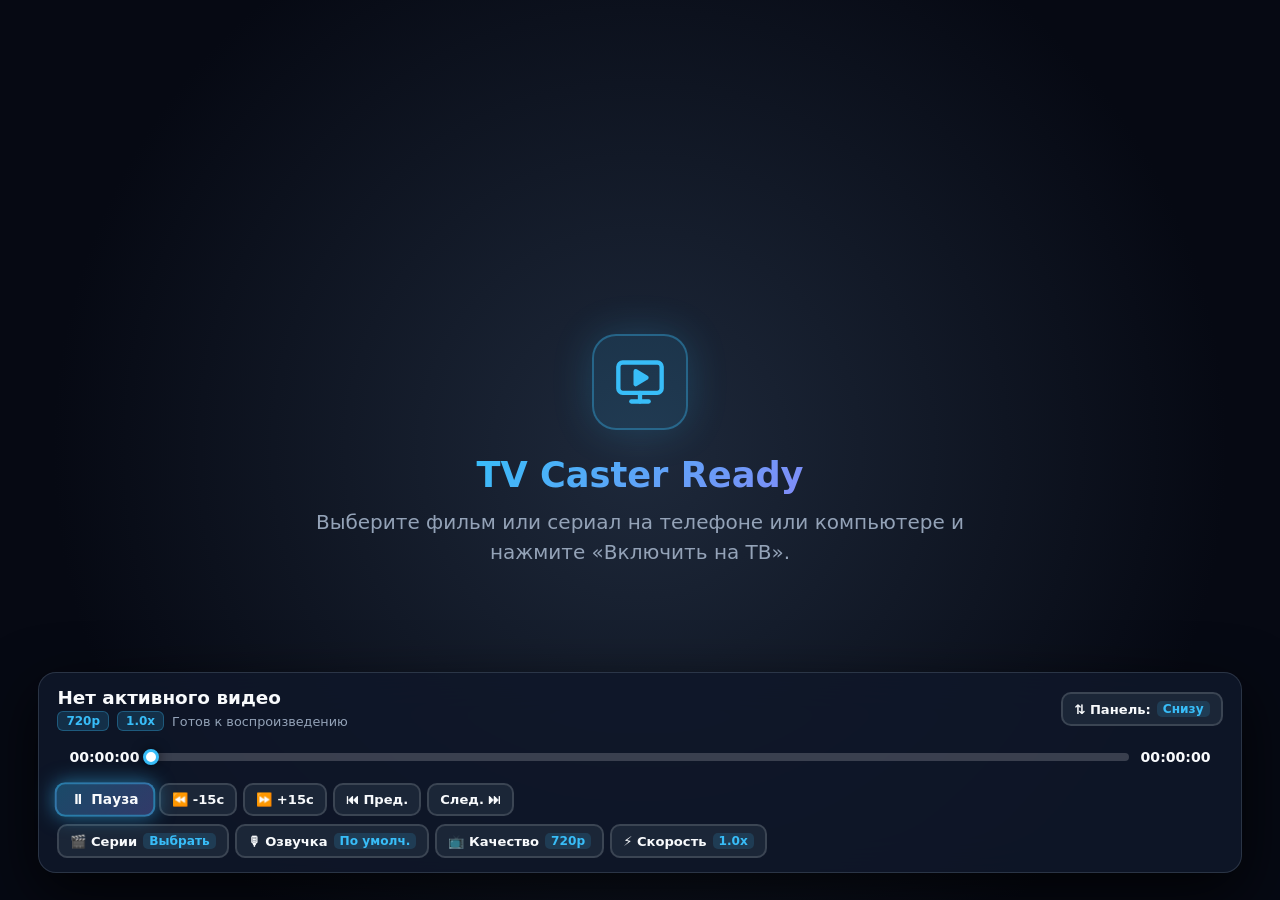
==== templates/tv_player.html @ a9887165 "fix: fit all TV overlay controls inside 960px TV viewport and probe exact duration" ====
<!DOCTYPE html>
<html lang="ru">
<head>
  <meta charset="UTF-8">
  <meta name="viewport" content="width=device-width, initial-scale=1.0, maximum-scale=1.0, user-scalable=no">
  <title>TV Caster — Android TV Player</title>
  <link rel="stylesheet" href="/static/tv/tv_player.css?v=2">
</head>
<body class="browser-mode">
  <!-- Video Surface -->
  <div id="video-container">
    <video id="tv-video" playsinline autoplay></video>
  </div>

  <!-- Standby / Buffering Screen -->
  <div id="standby-screen" class="standby-screen">
    <div class="standby-logo">
      <svg width="52" height="52" viewBox="0 0 24 24" fill="none" stroke="#38bdf8" stroke-width="2" stroke-linecap="round" stroke-linejoin="round">
        <rect x="2" y="3" width="20" height="14" rx="2" ry="2"></rect>
        <polygon points="10 7 15 10 10 13 10 7" fill="#38bdf8"></polygon>
        <line x1="8" y1="21" x2="16" y2="21"></line>
        <line x1="12" y1="17" x2="12" y2="21"></line>
      </svg>
    </div>
    <h1 id="standby-title" class="standby-title">TV Caster Ready</h1>
    <p id="standby-subtitle" class="standby-subtitle">Выберите фильм или сериал на телефоне или компьютере и нажмите «Включить на ТВ».</p>

    <div id="loading-box" class="loading-box">
      <div class="loading-status-row">
        <span id="loading-status-text">Подготовка видео…</span>
        <span id="loading-speed-text">0 MB/s</span>
      </div>
      <div class="loading-bar-track">
        <div id="loading-bar-fill" class="loading-bar-fill"></div>
      </div>
    </div>
  </div>

  <!-- Center Action Toast -->
  <div id="action-toast" class="action-toast">⏸ Пауза</div>

  <!-- Player Overlay Bar (Docked Bottom or Top) -->
  <div id="tv-overlay" class="tv-overlay dock-bottom">
    <div class="overlay-header">
      <div class="media-title-group">
        <div id="overlay-title" class="media-title">Нет активного видео</div>
        <div class="media-meta">
          <span id="badge-episode" class="badge" style="display: none;">Серия</span>
          <span id="badge-voice" class="badge" style="display: none;">Озвучка</span>
          <span id="badge-quality" class="badge">720p</span>
          <span id="badge-speed" class="badge">1.0x</span>
          <span id="overlay-buffer-info">Готов к воспроизведению</span>
        </div>
      </div>
      <div class="controls-group">
        <button class="tv-btn focusable" data-row="0" data-action="toggle-dock" id="btn-dock">
          <span>⇅ Панель:</span>
          <span id="label-dock" class="btn-sub">Снизу</span>
        </button>
      </div>
    </div>

    <!-- Timeline Scrubber (Row 0 / 1) -->
    <div id="timeline-scrubber" class="timeline-row focusable" tabindex="0" data-row="1" data-action="timeline">
      <span id="time-current" class="time-label">00:00:00</span>
      <div class="timeline-track" id="timeline-track">
        <div id="timeline-buffer" class="timeline-buffer"></div>
        <div id="timeline-progress" class="timeline-progress"></div>
        <div id="timeline-thumb" class="timeline-thumb"></div>
      </div>
      <span id="time-duration" class="time-label">00:00:00</span>
    </div>

    <!-- Control Buttons (Row 2) -->
    <div class="controls-row">
      <div class="controls-group">
        <button class="tv-btn primary-play focusable" data-row="2" data-action="toggle-play" id="btn-play">
          <span id="play-icon">⏸</span>
          <span id="play-label">Пауза</span>
        </button>
        <button class="tv-btn focusable" data-row="2" data-action="seek-back" id="btn-rew">
          <span>⏪ -15с</span>
        </button>
        <button class="tv-btn focusable" data-row="2" data-action="seek-fwd" id="btn-ff">
          <span>⏩ +15с</span>
        </button>
        <button class="tv-btn focusable" data-row="2" data-action="prev-ep" id="btn-prev-ep">
          <span>⏮ Пред.</span>
        </button>
        <button class="tv-btn focusable" data-row="2" data-action="next-ep" id="btn-next-ep">
          <span>След. ⏭</span>
        </button>
      </div>

      <div class="controls-group">
        <button class="tv-btn focusable" data-row="2" data-action="open-episodes" id="btn-episodes">
          <span>🎬 Серии</span>
          <span id="sub-episode" class="btn-sub">Выбрать</span>
        </button>
        <button class="tv-btn focusable" data-row="2" data-action="open-voices" id="btn-voices">
          <span>🎙 Озвучка</span>
          <span id="sub-voice" class="btn-sub">По умолч.</span>
        </button>
        <button class="tv-btn focusable" data-row="2" data-action="open-quality" id="btn-quality">
          <span>📺 Качество</span>
          <span id="sub-quality" class="btn-sub">720p</span>
        </button>
        <button class="tv-btn focusable" data-row="2" data-action="open-speed" id="btn-speed">
          <span>⚡ Скорость</span>
          <span id="sub-speed" class="btn-sub">1.0x</span>
        </button>
      </div>
    </div>
  </div>

  <!-- Modal Popover for Seasons/Episodes, Voice Acting, Quality, Speed -->
  <div id="tv-modal-backdrop" class="tv-modal-backdrop">
    <div class="tv-modal" id="tv-modal">
      <div class="modal-header">
        <h2 id="modal-title" class="modal-title">Выбор</h2>
        <span class="modal-hint">Стрелки ◀ ▶ ▲ ▼ для выбора • OK применить • НАЗАД закрыть</span>
      </div>
      <div id="modal-season-tabs" class="season-tabs" style="display: none;"></div>
      <div id="modal-options-grid" class="modal-options-grid"></div>
    </div>
  </div>

  <script src="/static/tv/tv_player.js?v=2"></script>
</body>
</html>
---- static/tv/tv_player.css ----
:root {
  --bg-dark: #060913;
  --panel-bg: rgba(15, 23, 42, 0.88);
  --panel-border: rgba(148, 163, 184, 0.22);
  --primary: #38bdf8;
  --primary-glow: rgba(56, 189, 248, 0.55);
  --accent: #818cf8;
  --text: #f8fafc;
  --text-muted: #94a3b8;
  --success: #34d399;
  --danger: #f87171;
  --safe-x: 4vw;
  --safe-y: 4vh;
}

* {
  box-sizing: border-box;
  margin: 0;
  padding: 0;
  user-select: none;
  -webkit-user-select: none;
  font-family: Inter, Roboto, system-ui, -apple-system, sans-serif;
}

html, body {
  width: 100vw;
  height: 100vh;
  overflow: hidden;
  background-color: transparent;
  color: var(--text);
}

body.browser-mode {
  background-color: #000;
}

/* Video Layer */
#video-container {
  position: fixed;
  inset: 0;
  width: 100vw;
  height: 100vh;
  z-index: 1;
  display: flex;
  align-items: center;
  justify-content: center;
  background: #000;
}

body.native-bridge #video-container {
  background: transparent;
}

#tv-video {
  width: 100%;
  height: 100%;
  object-fit: contain;
  background: #000;
}

body.native-bridge #tv-video {
  display: none;
}

/* Standby / Loading Screen */
.standby-screen {
  position: fixed;
  inset: 0;
  z-index: 5;
  display: flex;
  flex-direction: column;
  align-items: center;
  justify-content: center;
  background: radial-gradient(circle at center, #1e293b 0%, #060913 75%);
  padding: var(--safe-y) var(--safe-x);
  text-align: center;
  transition: opacity 0.35s ease;
}

.standby-screen.hidden {
  opacity: 0;
  pointer-events: none;
}

.standby-logo {
  width: 96px;
  height: 96px;
  margin-bottom: 24px;
  border-radius: 24px;
  background: rgba(56, 189, 248, 0.12);
  border: 2px solid rgba(56, 189, 248, 0.35);
  display: flex;
  align-items: center;
  justify-content: center;
  box-shadow: 0 0 40px rgba(56, 189, 248, 0.2);
}

.standby-title {
  font-size: 2.2rem;
  font-weight: 700;
  margin-bottom: 12px;
  background: linear-gradient(135deg, #38bdf8, #818cf8);
  -webkit-background-clip: text;
  -webkit-text-fill-color: transparent;
}

.standby-subtitle {
  font-size: 1.25rem;
  color: var(--text-muted);
  max-width: 680px;
  line-height: 1.5;
}

.loading-box {
  margin-top: 32px;
  width: min(560px, 80vw);
  background: rgba(15, 23, 42, 0.85);
  border: 1px solid var(--panel-border);
  border-radius: 18px;
  padding: 24px 28px;
  display: none;
  flex-direction: column;
  gap: 14px;
}

.loading-box.active {
  display: flex;
}

.loading-status-row {
  display: flex;
  justify-content: space-between;
  align-items: center;
  font-size: 1.1rem;
  font-weight: 600;
  color: var(--primary);
}

.loading-bar-track {
  width: 100%;
  height: 10px;
  background: rgba(255, 255, 255, 0.12);
  border-radius: 999px;
  overflow: hidden;
}

.loading-bar-fill {
  height: 100%;
  width: 0%;
  background: linear-gradient(90deg, var(--primary), var(--accent));
  transition: width 0.3s ease;
}

/* Center Action Toast (Seek / Speed / Pause indicator) */
.action-toast {
  position: fixed;
  top: 50%;
  left: 50%;
  transform: translate(-50%, -50%) scale(0.9);
  z-index: 25;
  background: rgba(15, 23, 42, 0.9);
  border: 1px solid rgba(56, 189, 248, 0.4);
  padding: 18px 34px;
  border-radius: 20px;
  font-size: 1.6rem;
  font-weight: 700;
  color: var(--text);
  box-shadow: 0 20px 50px rgba(0, 0, 0, 0.65);
  opacity: 0;
  pointer-events: none;
  transition: opacity 0.2s ease, transform 0.2s ease;
}

.action-toast.visible {
  opacity: 1;
  transform: translate(-50%, -50%) scale(1);
}

/* Main Player Overlay Bar (Supports Bottom or Top docking) */
.tv-overlay {
  position: fixed;
  left: 3vw;
  right: 3vw;
  z-index: 20;
  background: var(--panel-bg);
  backdrop-filter: blur(20px);
  border: 1px solid var(--panel-border);
  border-radius: 18px;
  padding: 14px 18px;
  box-shadow: 0 20px 60px rgba(0, 0, 0, 0.75);
  display: flex;
  flex-direction: column;
  gap: 10px;
  transition: opacity 0.3s ease, transform 0.3s ease;
}

.tv-overlay.dock-bottom {
  bottom: 3vh;
  top: auto;
}

.tv-overlay.dock-top {
  top: 3vh;
  bottom: auto;
}

.tv-overlay.hidden {
  opacity: 0;
  pointer-events: none;
  transform: translateY(20px);
}

.tv-overlay.dock-top.hidden {
  transform: translateY(-20px);
}

/* Header row inside overlay: Title + badges */
.overlay-header {
  display: flex;
  justify-content: space-between;
  align-items: center;
  gap: 12px;
}

.media-title-group {
  display: flex;
  flex-direction: column;
  gap: 3px;
  min-width: 0;
  flex: 1;
}

.media-title {
  font-size: 1.15rem;
  font-weight: 700;
  color: var(--text);
  white-space: nowrap;
  overflow: hidden;
  text-overflow: ellipsis;
}

.media-meta {
  font-size: 0.8rem;
  color: var(--text-muted);
  display: flex;
  align-items: center;
  gap: 8px;
  flex-wrap: wrap;
}

.badge {
  display: inline-flex;
  align-items: center;
  padding: 2px 8px;
  border-radius: 6px;
  font-size: 0.75rem;
  font-weight: 600;
  background: rgba(56, 189, 248, 0.16);
  color: var(--primary);
  border: 1px solid rgba(56, 189, 248, 0.3);
}

/* Timeline / Scrubber Row */
.timeline-row {
  display: flex;
  align-items: center;
  gap: 12px;
  padding: 6px 10px;
  border-radius: 12px;
  border: 2px solid transparent;
  transition: all 0.18s ease;
  cursor: pointer;
}

.timeline-row.focused,
.timeline-row:focus {
  outline: none;
  border-color: var(--primary);
  background: rgba(56, 189, 248, 0.12);
  box-shadow: 0 0 20px var(--primary-glow);
}

.time-label {
  font-size: 0.88rem;
  font-weight: 600;
  font-variant-numeric: tabular-nums;
  min-width: 68px;
  text-align: center;
}

.timeline-track {
  flex: 1;
  height: 8px;
  background: rgba(255, 255, 255, 0.18);
  border-radius: 999px;
  position: relative;
  overflow: visible;
}

.timeline-buffer {
  position: absolute;
  left: 0;
  top: 0;
  bottom: 0;
  width: 0%;
  background: rgba(255, 255, 255, 0.25);
  border-radius: 999px;
}

.timeline-progress {
  position: absolute;
  left: 0;
  top: 0;
  bottom: 0;
  width: 0%;
  background: linear-gradient(90deg, var(--primary), var(--accent));
  border-radius: 999px;
}

.timeline-thumb {
  position: absolute;
  top: 50%;
  left: 0%;
  width: 16px;
  height: 16px;
  border-radius: 50%;
  background: #fff;
  border: 3px solid var(--primary);
  transform: translate(-50%, -50%);
  box-shadow: 0 0 12px rgba(0, 0, 0, 0.6);
  transition: transform 0.15s ease;
}

.timeline-row.focused .timeline-thumb {
  transform: translate(-50%, -50%) scale(1.35);
}

/* Control Buttons Row */
.controls-row {
  display: flex;
  align-items: center;
  justify-content: space-between;
  gap: 8px;
  flex-wrap: wrap;
}

.controls-group {
  display: flex;
  align-items: center;
  gap: 6px;
  flex-wrap: wrap;
}

.tv-btn {
  appearance: none;
  border: 2px solid rgba(255, 255, 255, 0.14);
  background: rgba(30, 41, 59, 0.88);
  color: var(--text);
  padding: 7px 11px;
  border-radius: 10px;
  font-size: 0.82rem;
  font-weight: 600;
  display: inline-flex;
  align-items: center;
  gap: 6px;
  cursor: pointer;
  transition: transform 0.16s ease, border-color 0.16s ease, background 0.16s ease, box-shadow 0.16s ease;
  white-space: nowrap;
}

.tv-btn .btn-sub {
  font-size: 0.76rem;
  color: var(--primary);
  font-weight: 700;
  padding: 1px 6px;
  border-radius: 5px;
  background: rgba(56, 189, 248, 0.15);
  max-width: 96px;
  overflow: hidden;
  text-overflow: ellipsis;
  white-space: nowrap;
}

.tv-btn.focused,
.tv-btn:focus {
  outline: none;
  border-color: var(--primary);
  background: rgba(56, 189, 248, 0.24);
  transform: scale(1.05);
  box-shadow: 0 0 18px var(--primary-glow);
  z-index: 2;
}

.tv-btn.primary-play {
  background: linear-gradient(135deg, rgba(56, 189, 248, 0.32), rgba(129, 140, 248, 0.32));
  border-color: rgba(56, 189, 248, 0.45);
  padding: 7px 14px;
}

/* Modal Popover Sheets (Episodes, Voice Acting, Quality, Speed) */
.tv-modal-backdrop {
  position: fixed;
  inset: 0;
  z-index: 30;
  background: rgba(6, 9, 19, 0.72);
  backdrop-filter: blur(8px);
  display: flex;
  align-items: center;
  justify-content: center;
  padding: var(--safe-y) var(--safe-x);
  opacity: 0;
  pointer-events: none;
  transition: opacity 0.22s ease;
}

.tv-modal-backdrop.open {
  opacity: 1;
  pointer-events: auto;
}

.tv-modal {
  width: min(920px, 88vw);
  max-height: 82vh;
  background: rgba(15, 23, 42, 0.96);
  border: 1px solid rgba(56, 189, 248, 0.35);
  border-radius: 24px;
  padding: 28px 32px;
  box-shadow: 0 25px 70px rgba(0, 0, 0, 0.85);
  display: flex;
  flex-direction: column;
  gap: 20px;
}

.modal-header {
  display: flex;
  justify-content: space-between;
  align-items: center;
  border-bottom: 1px solid var(--panel-border);
  padding-bottom: 14px;
}

.modal-title {
  font-size: 1.5rem;
  font-weight: 700;
  color: var(--text);
}

.modal-hint {
  font-size: 0.95rem;
  color: var(--text-muted);
}

/* Season Tabs Row inside Episodes Modal */
.season-tabs {
  display: flex;
  gap: 10px;
  overflow-x: auto;
  padding: 6px 4px;
  scrollbar-width: none;
}

.season-tabs::-webkit-scrollbar {
  display: none;
}

/* Options Grid inside Modal */
.modal-options-grid {
  display: grid;
  grid-template-columns: repeat(auto-fill, minmax(210px, 1fr));
  gap: 12px;
  overflow-y: auto;
  padding: 6px 4px;
  max-height: 54vh;
}

.modal-option-btn {
  appearance: none;
  border: 2px solid rgba(255, 255, 255, 0.12);
  background: rgba(30, 41, 59, 0.9);
  color: var(--text);
  padding: 14px 18px;
  border-radius: 14px;
  font-size: 1.05rem;
  font-weight: 600;
  text-align: left;
  display: flex;
  justify-content: space-between;
  align-items: center;
  gap: 10px;
  cursor: pointer;
  transition: all 0.15s ease;
}

.modal-option-btn.active {
  border-color: var(--success);
  background: rgba(52, 211, 153, 0.15);
  color: var(--success);
}

.modal-option-btn.focused,
.modal-option-btn:focus {
  outline: none;
  border-color: var(--primary);
  background: rgba(56, 189, 248, 0.25);
  color: #fff;
  transform: scale(1.04);
  box-shadow: 0 0 20px var(--primary-glow);
}
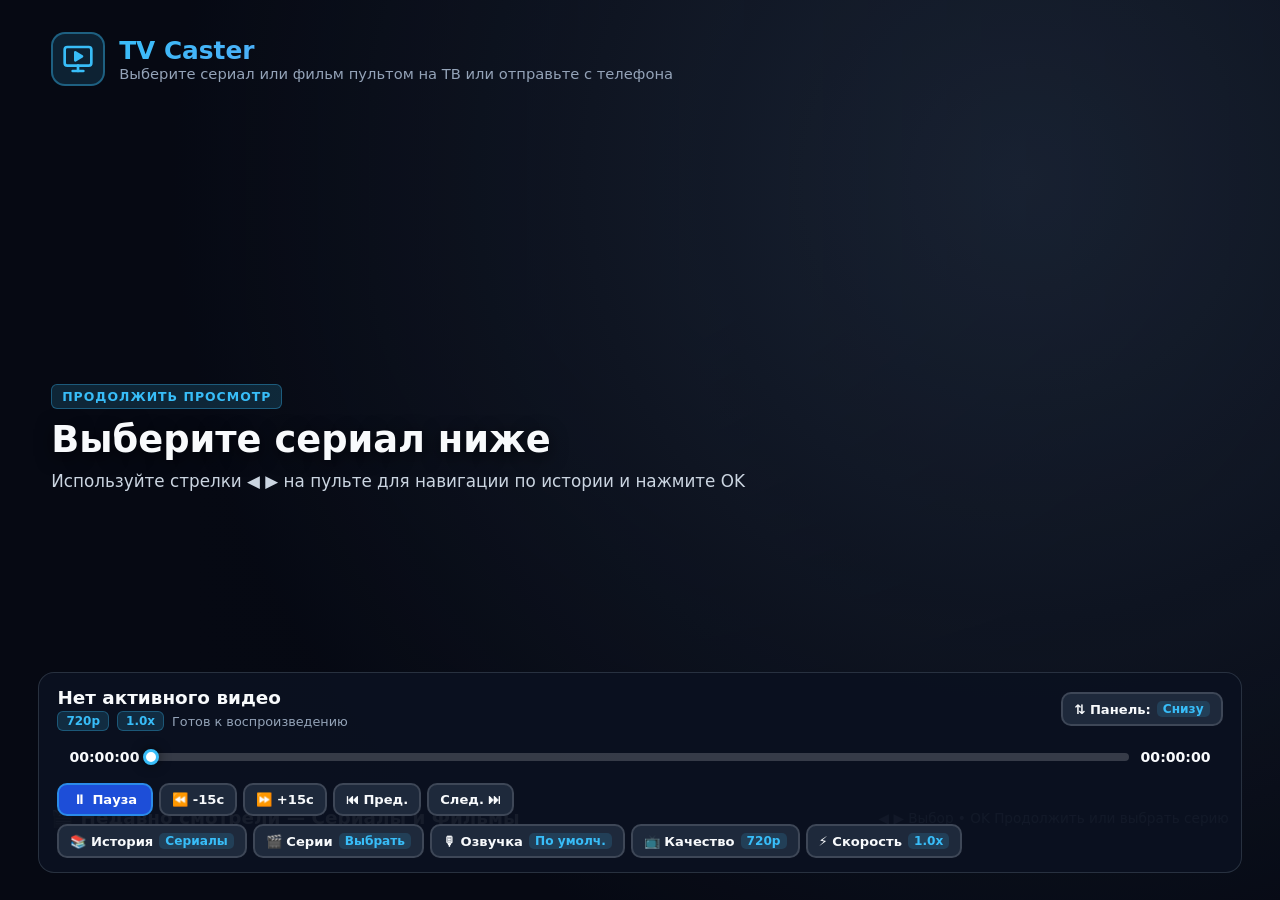
==== commit 4fb9f019: "feat(tv-ui): add Netflix-style hero spotlight and history carousel layout" ====
--- a/templates/tv_player.html
+++ b/templates/tv_player.html
@@ -4,7 +4,7 @@
   <meta charset="UTF-8">
   <meta name="viewport" content="width=device-width, initial-scale=1.0, maximum-scale=1.0, user-scalable=no">
   <title>TV Caster — Android TV Player</title>
-  <link rel="stylesheet" href="/static/tv/tv_player.css?v=2">
+  <link rel="stylesheet" href="/static/tv/tv_player.css?v=3">
 </head>
 <body class="browser-mode">
   <!-- Video Surface -->
@@ -12,19 +12,45 @@
     <video id="tv-video" playsinline autoplay></video>
   </div>
 
-  <!-- Standby / Buffering Screen -->
+  <!-- Standby / Buffering / Netflix Home Screen -->
   <div id="standby-screen" class="standby-screen">
-    <div class="standby-logo">
-      <svg width="52" height="52" viewBox="0 0 24 24" fill="none" stroke="#38bdf8" stroke-width="2" stroke-linecap="round" stroke-linejoin="round">
-        <rect x="2" y="3" width="20" height="14" rx="2" ry="2"></rect>
-        <polygon points="10 7 15 10 10 13 10 7" fill="#38bdf8"></polygon>
-        <line x1="8" y1="21" x2="16" y2="21"></line>
-        <line x1="12" y1="17" x2="12" y2="21"></line>
-      </svg>
+    <div id="hero-backdrop" class="hero-backdrop"></div>
+
+    <!-- Top Brand Header -->
+    <div class="home-topbar">
+      <div class="home-brand">
+        <div class="standby-logo">
+          <svg width="32" height="32" viewBox="0 0 24 24" fill="none" stroke="#38bdf8" stroke-width="2" stroke-linecap="round" stroke-linejoin="round">
+            <rect x="2" y="3" width="20" height="14" rx="2" ry="2"></rect>
+            <polygon points="10 7 15 10 10 13 10 7" fill="#38bdf8"></polygon>
+            <line x1="8" y1="21" x2="16" y2="21"></line>
+            <line x1="12" y1="17" x2="12" y2="21"></line>
+          </svg>
+        </div>
+        <div>
+          <h1 id="standby-title" class="standby-title">TV Caster</h1>
+          <p id="standby-subtitle" class="standby-subtitle">Выберите сериал или фильм пультом на ТВ или отправьте с телефона</p>
+        </div>
+      </div>
+      <div id="home-close-hint" class="home-close-hint" style="display: none;">Нажмите НАЗАД для возврата к видео</div>
     </div>
-    <h1 id="standby-title" class="standby-title">TV Caster Ready</h1>
-    <p id="standby-subtitle" class="standby-subtitle">Выберите фильм или сериал на телефоне или компьютере и нажмите «Включить на ТВ».</p>
 
+    <!-- Netflix Hero Spotlight -->
+    <div id="hero-banner" class="hero-banner">
+      <div class="hero-info">
+        <div id="hero-badge" class="hero-badge">ПРОДОЛЖИТЬ ПРОСМОТР</div>
+        <h2 id="hero-title" class="hero-title">Выберите сериал ниже</h2>
+        <p id="hero-meta" class="hero-meta">Используйте стрелки ◀ ▶ на пульте для навигации по истории и нажмите OK</p>
+        <div class="hero-progress-wrap" id="hero-progress-wrap" style="display: none;">
+          <div class="hero-progress-bar">
+            <div id="hero-progress-fill" class="hero-progress-fill"></div>
+          </div>
+          <span id="hero-progress-label" class="hero-progress-label">00:00 / 00:00</span>
+        </div>
+      </div>
+    </div>
+
+    <!-- Loading Progress Box (shown when extracting/buffering) -->
     <div id="loading-box" class="loading-box">
       <div class="loading-status-row">
         <span id="loading-status-text">Подготовка видео…</span>
@@ -33,6 +59,15 @@
       <div class="loading-bar-track">
         <div id="loading-bar-fill" class="loading-bar-fill"></div>
       </div>
+    </div>
+
+    <!-- Horizontal History & Series Carousel -->
+    <div id="tv-history-section" class="tv-history-section">
+      <div class="tv-history-header">
+        <span class="tv-history-heading">🎬 Недавно смотрели — Сериалы и Фильмы</span>
+        <span class="tv-history-hint">◀ ▶ Выбор • OK Продолжить или выбрать серию</span>
+      </div>
+      <div id="tv-history-carousel" class="tv-history-carousel"></div>
     </div>
   </div>
 
@@ -93,6 +128,10 @@
       </div>
 
       <div class="controls-group">
+        <button class="tv-btn focusable" data-row="2" data-action="open-history" id="btn-history">
+          <span>📚 История</span>
+          <span class="btn-sub">Сериалы</span>
+        </button>
         <button class="tv-btn focusable" data-row="2" data-action="open-episodes" id="btn-episodes">
           <span>🎬 Серии</span>
           <span id="sub-episode" class="btn-sub">Выбрать</span>
@@ -125,6 +164,6 @@
     </div>
   </div>
 
-  <script src="/static/tv/tv_player.js?v=2"></script>
+  <script src="/static/tv/tv_player.js?v=3"></script>
 </body>
 </html>
--- a/static/tv/tv_player.css
+++ b/static/tv/tv_player.css
@@ -62,19 +62,19 @@
   display: none;
 }
 
-/* Standby / Loading Screen */
+/* Standby / Loading / Netflix Home Screen */
 .standby-screen {
   position: fixed;
   inset: 0;
-  z-index: 5;
+  z-index: 15;
   display: flex;
   flex-direction: column;
-  align-items: center;
-  justify-content: center;
-  background: radial-gradient(circle at center, #1e293b 0%, #060913 75%);
-  padding: var(--safe-y) var(--safe-x);
-  text-align: center;
+  justify-content: space-between;
+  background: radial-gradient(circle at 80% 20%, #1e293b 0%, #060913 70%);
+  padding: 3.5vh 4vw;
+  text-align: left;
   transition: opacity 0.35s ease;
+  overflow: hidden;
 }
 
 .standby-screen.hidden {
@@ -82,45 +82,297 @@
   pointer-events: none;
 }
 
+.hero-backdrop {
+  position: absolute;
+  inset: 0;
+  z-index: 0;
+  background-size: cover;
+  background-position: center 20%;
+  opacity: 0.28;
+  filter: blur(18px) scale(1.08);
+  transition: background-image 0.4s ease;
+  pointer-events: none;
+}
+
+.hero-backdrop::after {
+  content: "";
+  position: absolute;
+  inset: 0;
+  background: linear-gradient(90deg, #060913 15%, rgba(6, 9, 19, 0.72) 55%, rgba(6, 9, 19, 0.92) 100%),
+              linear-gradient(0deg, #060913 10%, transparent 65%);
+}
+
+.home-topbar {
+  position: relative;
+  z-index: 2;
+  display: flex;
+  align-items: center;
+  justify-content: space-between;
+  gap: 16px;
+}
+
+.home-brand {
+  display: flex;
+  align-items: center;
+  gap: 14px;
+}
+
 .standby-logo {
-  width: 96px;
-  height: 96px;
-  margin-bottom: 24px;
-  border-radius: 24px;
-  background: rgba(56, 189, 248, 0.12);
-  border: 2px solid rgba(56, 189, 248, 0.35);
+  width: 54px;
+  height: 54px;
+  border-radius: 14px;
+  background: rgba(56, 189, 248, 0.14);
+  border: 2px solid rgba(56, 189, 248, 0.4);
   display: flex;
   align-items: center;
   justify-content: center;
-  box-shadow: 0 0 40px rgba(56, 189, 248, 0.2);
+  flex-shrink: 0;
 }
 
 .standby-title {
-  font-size: 2.2rem;
-  font-weight: 700;
-  margin-bottom: 12px;
+  font-size: 1.55rem;
+  font-weight: 800;
   background: linear-gradient(135deg, #38bdf8, #818cf8);
   -webkit-background-clip: text;
   -webkit-text-fill-color: transparent;
 }
 
 .standby-subtitle {
-  font-size: 1.25rem;
+  font-size: 0.92rem;
   color: var(--text-muted);
-  max-width: 680px;
-  line-height: 1.5;
+}
+
+.home-close-hint {
+  font-size: 0.9rem;
+  font-weight: 600;
+  color: var(--primary);
+  background: rgba(15, 23, 42, 0.85);
+  border: 1px solid rgba(56, 189, 248, 0.35);
+  padding: 8px 14px;
+  border-radius: 10px;
+}
+
+.hero-banner {
+  position: relative;
+  z-index: 2;
+  max-width: 760px;
+  margin: auto 0;
+  padding: 12px 0;
+}
+
+.hero-badge {
+  display: inline-block;
+  font-size: 0.78rem;
+  font-weight: 800;
+  letter-spacing: 0.08em;
+  text-transform: uppercase;
+  color: #38bdf8;
+  background: rgba(56, 189, 248, 0.16);
+  border: 1px solid rgba(56, 189, 248, 0.35);
+  padding: 4px 10px;
+  border-radius: 6px;
+  margin-bottom: 10px;
+}
+
+.hero-title {
+  font-size: 2.3rem;
+  font-weight: 800;
+  color: var(--text);
+  line-height: 1.15;
+  margin-bottom: 8px;
+  text-shadow: 0 4px 18px rgba(0, 0, 0, 0.7);
+}
+
+.hero-meta {
+  font-size: 1.05rem;
+  color: #cbd5e1;
+  line-height: 1.45;
+  margin-bottom: 14px;
+}
+
+.hero-progress-wrap {
+  display: flex;
+  align-items: center;
+  gap: 12px;
+  max-width: 460px;
+}
+
+.hero-progress-bar {
+  flex: 1;
+  height: 8px;
+  background: rgba(255, 255, 255, 0.18);
+  border-radius: 999px;
+  overflow: hidden;
+}
+
+.hero-progress-fill {
+  height: 100%;
+  width: 0%;
+  background: linear-gradient(90deg, #ef4444, #f97316, #38bdf8);
+  border-radius: 999px;
+}
+
+.hero-progress-label {
+  font-size: 0.88rem;
+  font-weight: 700;
+  color: #e2e8f0;
+  font-variant-numeric: tabular-nums;
 }
 
 .loading-box {
-  margin-top: 32px;
+  position: relative;
+  z-index: 3;
   width: min(560px, 80vw);
-  background: rgba(15, 23, 42, 0.85);
+  background: rgba(15, 23, 42, 0.92);
   border: 1px solid var(--panel-border);
-  border-radius: 18px;
-  padding: 24px 28px;
+  border-radius: 16px;
+  padding: 18px 24px;
   display: none;
   flex-direction: column;
-  gap: 14px;
+  gap: 10px;
+}
+
+/* Netflix Horizontal History Carousel */
+.tv-history-section {
+  position: relative;
+  z-index: 2;
+  display: flex;
+  flex-direction: column;
+  gap: 12px;
+  width: 100%;
+}
+
+.tv-history-header {
+  display: flex;
+  justify-content: space-between;
+  align-items: center;
+}
+
+.tv-history-heading {
+  font-size: 1.15rem;
+  font-weight: 700;
+  color: #f1f5f9;
+}
+
+.tv-history-hint {
+  font-size: 0.85rem;
+  color: var(--text-muted);
+}
+
+.tv-history-carousel {
+  display: flex;
+  gap: 18px;
+  overflow-x: auto;
+  padding: 12px 6px 16px 6px;
+  scrollbar-width: none;
+  scroll-behavior: smooth;
+}
+
+.tv-history-carousel::-webkit-scrollbar {
+  display: none;
+}
+
+.tv-history-card {
+  position: relative;
+  flex: 0 0 260px;
+  height: 156px;
+  border-radius: 14px;
+  background: #1e293b;
+  border: 3px solid rgba(255, 255, 255, 0.12);
+  overflow: hidden;
+  cursor: pointer;
+  display: flex;
+  flex-direction: column;
+  justify-content: flex-end;
+  text-align: left;
+  transition: transform 0.18s ease, border-color 0.18s ease, box-shadow 0.18s ease;
+}
+
+.tv-history-card-thumb {
+  position: absolute;
+  inset: 0;
+  width: 100%;
+  height: 100%;
+  object-fit: cover;
+  opacity: 0.65;
+  transition: opacity 0.2s ease, transform 0.25s ease;
+}
+
+.tv-history-card-gradient {
+  position: absolute;
+  inset: 0;
+  background: linear-gradient(0deg, rgba(6, 9, 19, 0.96) 12%, rgba(6, 9, 19, 0.45) 65%, rgba(6, 9, 19, 0.15) 100%);
+}
+
+.tv-history-card-badge {
+  position: absolute;
+  top: 10px;
+  left: 10px;
+  z-index: 2;
+  padding: 3px 8px;
+  border-radius: 6px;
+  font-size: 0.72rem;
+  font-weight: 800;
+  background: rgba(15, 23, 42, 0.88);
+  color: var(--primary);
+  border: 1px solid rgba(56, 189, 248, 0.4);
+}
+
+.tv-history-card-body {
+  position: relative;
+  z-index: 2;
+  padding: 10px 12px 12px 12px;
+  display: flex;
+  flex-direction: column;
+  gap: 4px;
+}
+
+.tv-history-card-title {
+  font-size: 0.98rem;
+  font-weight: 700;
+  color: #fff;
+  display: -webkit-box;
+  -webkit-line-clamp: 2;
+  -webkit-box-orient: vertical;
+  overflow: hidden;
+  line-height: 1.25;
+}
+
+.tv-history-card-sub {
+  font-size: 0.76rem;
+  color: #cbd5e1;
+  white-space: nowrap;
+  overflow: hidden;
+  text-overflow: ellipsis;
+}
+
+.tv-history-card-progress {
+  position: absolute;
+  left: 0;
+  right: 0;
+  bottom: 0;
+  height: 5px;
+  background: rgba(255, 255, 255, 0.2);
+  z-index: 3;
+}
+
+.tv-history-card-progress-fill {
+  height: 100%;
+  background: #ef4444;
+}
+
+.tv-history-card.focused,
+.tv-history-card:focus {
+  outline: none;
+  border-color: var(--primary);
+  transform: scale(1.07);
+  box-shadow: 0 10px 28px rgba(56, 189, 248, 0.35);
+  z-index: 4;
+}
+
+.tv-history-card.focused .tv-history-card-thumb {
+  opacity: 0.88;
+  transform: scale(1.05);
 }
 
 .loading-box.active {
@@ -156,24 +408,21 @@
   position: fixed;
   top: 50%;
   left: 50%;
-  transform: translate(-50%, -50%) scale(0.9);
+  transform: translate(-50%, -50%);
   z-index: 25;
-  background: rgba(15, 23, 42, 0.9);
-  border: 1px solid rgba(56, 189, 248, 0.4);
-  padding: 18px 34px;
-  border-radius: 20px;
-  font-size: 1.6rem;
+  background: rgba(11, 17, 32, 0.96);
+  border: 2px solid rgba(56, 189, 248, 0.55);
+  padding: 16px 30px;
+  border-radius: 16px;
+  font-size: 1.5rem;
   font-weight: 700;
   color: var(--text);
-  box-shadow: 0 20px 50px rgba(0, 0, 0, 0.65);
-  opacity: 0;
+  display: none;
   pointer-events: none;
-  transition: opacity 0.2s ease, transform 0.2s ease;
 }
 
 .action-toast.visible {
-  opacity: 1;
-  transform: translate(-50%, -50%) scale(1);
+  display: block;
 }
 
 /* Main Player Overlay Bar (Supports Bottom or Top docking) */
@@ -182,16 +431,13 @@
   left: 3vw;
   right: 3vw;
   z-index: 20;
-  background: var(--panel-bg);
-  backdrop-filter: blur(20px);
+  background: rgba(11, 17, 32, 0.95);
   border: 1px solid var(--panel-border);
-  border-radius: 18px;
+  border-radius: 16px;
   padding: 14px 18px;
-  box-shadow: 0 20px 60px rgba(0, 0, 0, 0.75);
   display: flex;
   flex-direction: column;
   gap: 10px;
-  transition: opacity 0.3s ease, transform 0.3s ease;
 }
 
 .tv-overlay.dock-bottom {
@@ -205,13 +451,7 @@
 }
 
 .tv-overlay.hidden {
-  opacity: 0;
-  pointer-events: none;
-  transform: translateY(20px);
-}
-
-.tv-overlay.dock-top.hidden {
-  transform: translateY(-20px);
+  display: none;
 }
 
 /* Header row inside overlay: Title + badges */
@@ -268,7 +508,6 @@
   padding: 6px 10px;
   border-radius: 12px;
   border: 2px solid transparent;
-  transition: all 0.18s ease;
   cursor: pointer;
 }
 
@@ -276,8 +515,7 @@
 .timeline-row:focus {
   outline: none;
   border-color: var(--primary);
-  background: rgba(56, 189, 248, 0.12);
-  box-shadow: 0 0 20px var(--primary-glow);
+  background: rgba(56, 189, 248, 0.16);
 }
 
 .time-label {
@@ -354,7 +592,7 @@
 .tv-btn {
   appearance: none;
   border: 2px solid rgba(255, 255, 255, 0.14);
-  background: rgba(30, 41, 59, 0.88);
+  background: #1e293b;
   color: var(--text);
   padding: 7px 11px;
   border-radius: 10px;
@@ -364,7 +602,6 @@
   align-items: center;
   gap: 6px;
   cursor: pointer;
-  transition: transform 0.16s ease, border-color 0.16s ease, background 0.16s ease, box-shadow 0.16s ease;
   white-space: nowrap;
 }
 
@@ -385,15 +622,19 @@
 .tv-btn:focus {
   outline: none;
   border-color: var(--primary);
-  background: rgba(56, 189, 248, 0.24);
-  transform: scale(1.05);
-  box-shadow: 0 0 18px var(--primary-glow);
+  background: #0369a1;
+  color: #fff;
   z-index: 2;
 }
 
+.tv-btn.focused .btn-sub {
+  background: rgba(255, 255, 255, 0.2);
+  color: #fff;
+}
+
 .tv-btn.primary-play {
-  background: linear-gradient(135deg, rgba(56, 189, 248, 0.32), rgba(129, 140, 248, 0.32));
-  border-color: rgba(56, 189, 248, 0.45);
+  background: #1d4ed8;
+  border-color: rgba(56, 189, 248, 0.55);
   padding: 7px 14px;
 }
 
@@ -402,33 +643,27 @@
   position: fixed;
   inset: 0;
   z-index: 30;
-  background: rgba(6, 9, 19, 0.72);
-  backdrop-filter: blur(8px);
-  display: flex;
+  background: rgba(6, 9, 19, 0.84);
+  display: none;
   align-items: center;
   justify-content: center;
   padding: var(--safe-y) var(--safe-x);
-  opacity: 0;
-  pointer-events: none;
-  transition: opacity 0.22s ease;
 }
 
 .tv-modal-backdrop.open {
-  opacity: 1;
-  pointer-events: auto;
+  display: flex;
 }
 
 .tv-modal {
   width: min(920px, 88vw);
   max-height: 82vh;
-  background: rgba(15, 23, 42, 0.96);
-  border: 1px solid rgba(56, 189, 248, 0.35);
-  border-radius: 24px;
-  padding: 28px 32px;
-  box-shadow: 0 25px 70px rgba(0, 0, 0, 0.85);
+  background: #0f172a;
+  border: 2px solid rgba(56, 189, 248, 0.45);
+  border-radius: 20px;
+  padding: 24px 28px;
   display: flex;
   flex-direction: column;
-  gap: 20px;
+  gap: 18px;
 }
 
 .modal-header {
@@ -475,12 +710,12 @@
 
 .modal-option-btn {
   appearance: none;
-  border: 2px solid rgba(255, 255, 255, 0.12);
-  background: rgba(30, 41, 59, 0.9);
+  border: 2px solid rgba(255, 255, 255, 0.14);
+  background: #1e293b;
   color: var(--text);
-  padding: 14px 18px;
-  border-radius: 14px;
-  font-size: 1.05rem;
+  padding: 13px 16px;
+  border-radius: 12px;
+  font-size: 1.02rem;
   font-weight: 600;
   text-align: left;
   display: flex;
@@ -488,12 +723,11 @@
   align-items: center;
   gap: 10px;
   cursor: pointer;
-  transition: all 0.15s ease;
 }
 
 .modal-option-btn.active {
   border-color: var(--success);
-  background: rgba(52, 211, 153, 0.15);
+  background: rgba(52, 211, 153, 0.18);
   color: var(--success);
 }
 
@@ -501,8 +735,6 @@
 .modal-option-btn:focus {
   outline: none;
   border-color: var(--primary);
-  background: rgba(56, 189, 248, 0.25);
+  background: #0369a1;
   color: #fff;
-  transform: scale(1.04);
-  box-shadow: 0 0 20px var(--primary-glow);
-}
+}
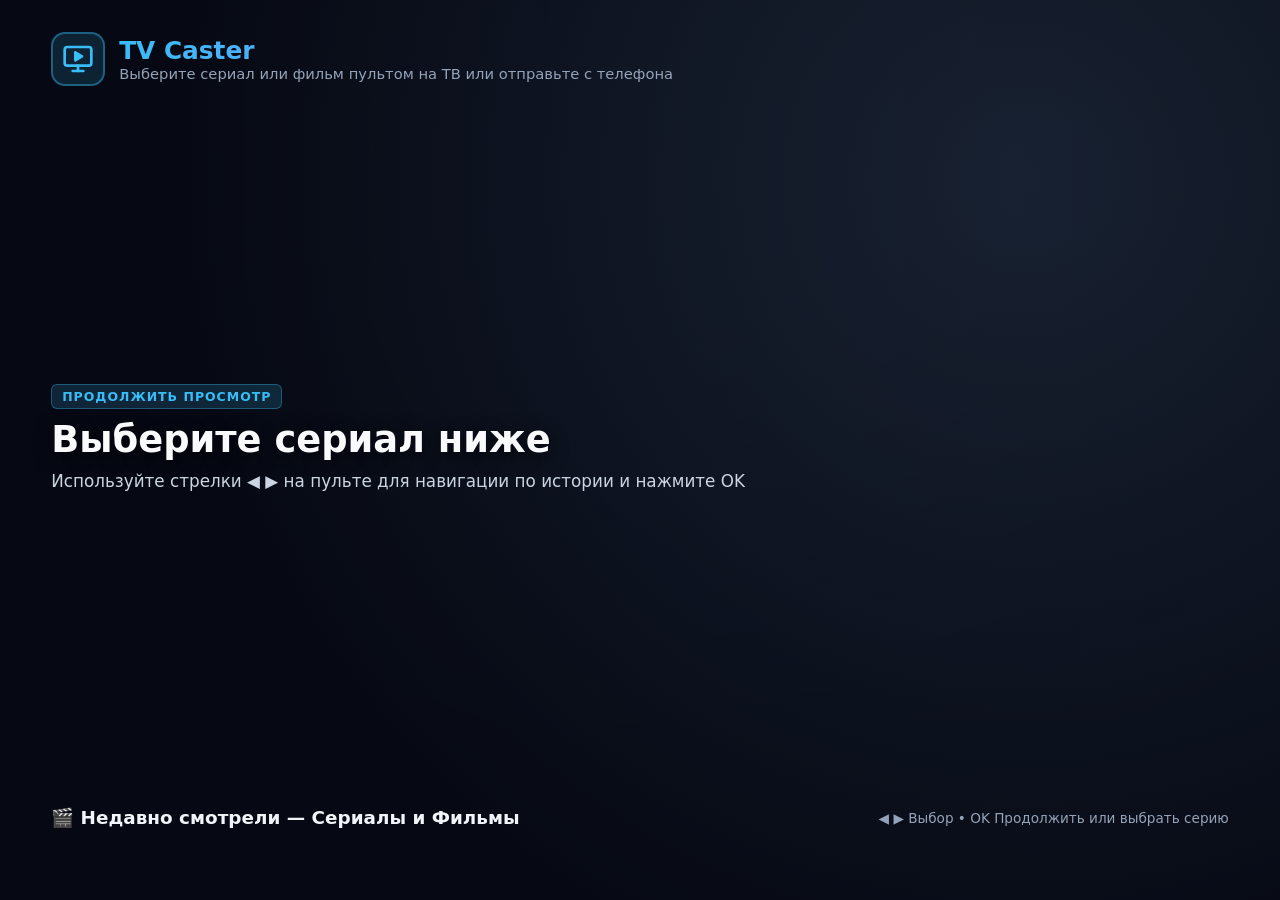
==== commit 9afe3830: "fix(tv-ui): hide playback control bar whenever TV history screen is open" ====
--- a/templates/tv_player.html
+++ b/templates/tv_player.html
@@ -4,7 +4,7 @@
   <meta charset="UTF-8">
   <meta name="viewport" content="width=device-width, initial-scale=1.0, maximum-scale=1.0, user-scalable=no">
   <title>TV Caster — Android TV Player</title>
-  <link rel="stylesheet" href="/static/tv/tv_player.css?v=3">
+  <link rel="stylesheet" href="/static/tv/tv_player.css?v=4">
 </head>
 <body class="browser-mode">
   <!-- Video Surface -->
@@ -75,7 +75,7 @@
   <div id="action-toast" class="action-toast">⏸ Пауза</div>
 
   <!-- Player Overlay Bar (Docked Bottom or Top) -->
-  <div id="tv-overlay" class="tv-overlay dock-bottom">
+  <div id="tv-overlay" class="tv-overlay dock-bottom hidden">
     <div class="overlay-header">
       <div class="media-title-group">
         <div id="overlay-title" class="media-title">Нет активного видео</div>
@@ -164,6 +164,6 @@
     </div>
   </div>
 
-  <script src="/static/tv/tv_player.js?v=3"></script>
+  <script src="/static/tv/tv_player.js?v=4"></script>
 </body>
 </html>
--- a/static/tv/tv_player.css
+++ b/static/tv/tv_player.css
@@ -450,8 +450,9 @@
   bottom: auto;
 }
 
-.tv-overlay.hidden {
-  display: none;
+.tv-overlay.hidden,
+.standby-screen:not(.hidden) ~ .tv-overlay {
+  display: none !important;
 }
 
 /* Header row inside overlay: Title + badges */
